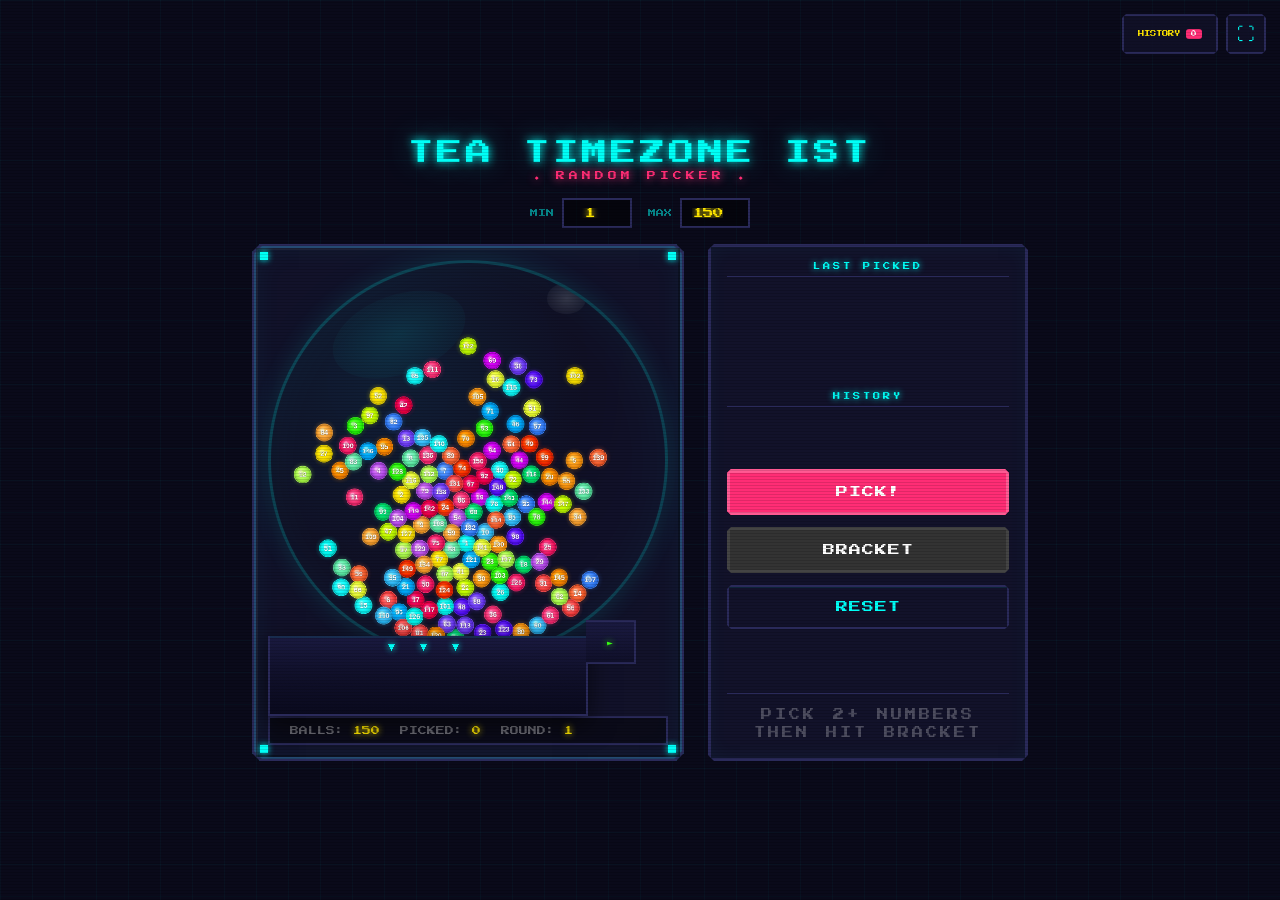
==== lottery-ball-machine.html @ 7a755512 "first commit" ====
<!doctype html>
<html lang="en">
  <head>
    <meta charset="UTF-8" />
    <meta name="viewport" content="width=device-width, initial-scale=1.0" />
    <title>TEA TIMEZONE IST – Random Picker</title>
    <link
      href="https://fonts.googleapis.com/css2?family=Press+Start+2P&family=Outfit:wght@400;600;800&display=swap"
      rel="stylesheet"
    />
    <!-- Stylesheets — order matters: base tokens must load first -->
    <link rel="stylesheet" href="css/base.css" />
    <link rel="stylesheet" href="css/layout.css" />
    <link rel="stylesheet" href="css/cabinet.css" />
    <link rel="stylesheet" href="css/balls.css" />
    <link rel="stylesheet" href="css/controls.css" />
    <link rel="stylesheet" href="css/overlays.css" />
    <link rel="stylesheet" href="css/effects.css" />
  </head>
  <body>
    <button
      class="history-btn"
      id="historyBtn"
      onclick="openHistory()"
      title="Tournament History"
    >
      HISTORY <span class="badge" id="historyBadge">0</span>
    </button>
    <button
      class="fullscreen-btn"
      id="fullscreenBtn"
      onclick="toggleFullscreen()"
      title="Toggle Fullscreen"
    >
      ⛶
    </button>
    <canvas id="confetti-canvas"></canvas>

    <div class="app-container">
      <!-- Title -->
      <div class="title-block">
        <div class="show-name">TEA TIMEZONE IST</div>
        <div class="subtitle">⬥ random picker ⬥</div>
      </div>

      <!-- Settings -->
      <div class="settings">
        <div class="setting-group">
          <label for="minNum">MIN</label>
          <input type="number" id="minNum" value="1" min="0" max="999" />
        </div>
        <div class="setting-group">
          <label for="maxNum">MAX</label>
          <input type="number" id="maxNum" value="150" min="1" max="999" />
        </div>
      </div>

      <!-- Main Content: Side by Side -->
      <div class="main-layout">
        <!-- LEFT: Arcade Cabinet -->
        <div class="arcade-cabinet">
          <div class="corner-decor tl"></div>
          <div class="corner-decor tr"></div>
          <div class="corner-decor bl"></div>
          <div class="corner-decor br"></div>

          <div class="machine-wrapper">
            <div class="glass-dome">
              <div class="pixel-particles" id="pixelParticles"></div>
              <canvas id="ball-canvas" width="840" height="840"></canvas>
            </div>
            <div class="machine-base">
              <div class="chute"></div>
            </div>
          </div>

          <!-- Score Bar -->
          <div class="score-bar">
            <span
              ><span class="label">BALLS:</span>
              <span class="value" id="ballCount">50</span></span
            >
            <span
              ><span class="label">PICKED:</span>
              <span class="value" id="pickedCount">0</span></span
            >
            <span
              ><span class="label">ROUND:</span>
              <span class="value" id="roundNum">1</span></span
            >
          </div>
        </div>

        <!-- RIGHT: Side Panel -->
        <div class="side-panel">
          <div class="panel-section">
            <div class="panel-label">LAST PICKED</div>
            <div id="spin-status"></div>
            <div id="picked-ball" class="picked-ball"></div>
          </div>

          <div class="panel-section">
            <div class="panel-label">HISTORY</div>
            <div class="history" id="history"></div>
          </div>

          <div class="panel-section">
            <div class="controls">
              <button class="btn btn-pick" id="pickBtn" onclick="startPick()">
                PICK!
              </button>
              <button
                class="btn btn-bracket"
                id="bracketBtn"
                onclick="openBracket()"
                disabled
              >
                BRACKET
              </button>
              <button class="btn btn-reset" onclick="resetMachine()">
                RESET
              </button>
            </div>
          </div>

          <div class="insert-coin">pick 2+ numbers then hit bracket</div>
        </div>
      </div>
    </div>

    <!-- Bracket Overlay -->
    <div class="bracket-overlay" id="bracketOverlay">
      <div class="bracket-header">
        <h2>🏆 TOURNAMENT BRACKET</h2>
        <div class="bracket-sub">CLICK A PLAYER TO ADVANCE THEM</div>
      </div>
      <div class="bracket-container" id="bracketContainer"></div>
      <div class="podium-display" id="podiumDisplay">
        <div class="podium-place podium-2nd">
          <div class="podium-medal">🥈</div>
          <div class="podium-label">2ND</div>
          <div class="podium-number" id="podium2nd"></div>
        </div>
        <div class="podium-place podium-1st">
          <div class="podium-medal">🥇</div>
          <div class="podium-label">1ST</div>
          <div class="podium-number" id="podium1st"></div>
        </div>
      </div>
      <div class="podium-save-msg" id="podiumSaveMsg" style="display: none">
        ✓ SAVED TO HISTORY
      </div>
      <button
        class="btn btn-save-tournament"
        id="saveTournamentBtn"
        onclick="saveTournamentToHistory()"
        style="display: none"
      >
        💾 SAVE TO HISTORY
      </button>
      <button class="btn btn-back" onclick="closeBracket()">
        ◄ BACK TO PICKER
      </button>
    </div>

    <!-- History Overlay -->
    <div class="history-overlay" id="historyOverlay">
      <h2>TOURNAMENT HISTORY</h2>
      <div class="bracket-sub">PAST TOURNAMENT RESULTS</div>
      <div class="tour-history-list" id="tourHistoryList"></div>
      <button
        class="btn btn-reset"
        onclick="clearTournamentHistory()"
        style="margin-top: 16px; font-size: 0.5rem"
      >
        CLEAR HISTORY
      </button>
      <button class="btn btn-back" onclick="closeHistory()">◄ BACK</button>
    </div>

    <!-- Scripts — order matters: each file depends on the ones above it -->
    <script src="js/config.js"></script>
    <!-- constants & color palette -->
    <script src="js/storage.js"></script>
    <!-- localStorage helpers -->
    <script src="js/physics.js"></script>
    <!-- Ball class, collisions, animation loop -->
    <script src="js/tourHistory.js"></script>
    <!-- tournament history overlay & badge -->
    <script src="js/bracket.js"></script>
    <!-- tournament bracket system -->
    <script src="js/game.js"></script>
    <!-- pick logic, history, reset, confetti, startup -->
    <script src="js/ui.js"></script>
    <!-- fullscreen toggle -->
  </body>
</html>
---- css/base.css ----
/* ============================================================
   base.css — CSS variables, reset, body, background effects,
               and the top-level app container.
   Loaded first — all other CSS files depend on these variables.
   ============================================================ */

* { margin: 0; padding: 0; box-sizing: border-box; }

/* ── Design Tokens ─────────────────────────────────────────── */
:root {
    --neon-pink:    #ff2d75;
    --neon-cyan:    #00fff7;
    --neon-yellow:  #ffe600;
    --neon-green:   #39ff14;
    --neon-purple:  #bf5af2;
    --neon-orange:  #ff9f1c;
    --arcade-dark:  #0a0a1a;
    --arcade-panel: #12122a;
    --pixel-border: #2a2a5a;
}

/* ── Body ──────────────────────────────────────────────────── */
body {
    min-height: 100vh;
    display: flex;
    flex-direction: column;
    align-items: center;
    justify-content: center;
    background: var(--arcade-dark);
    font-family: 'Press Start 2P', monospace;
    overflow-x: hidden;
    color: #fff;
    image-rendering: pixelated;
}

/* Animated pixel grid background */
body::before {
    content: '';
    position: fixed;
    inset: 0;
    background-image:
        linear-gradient(rgba(0,255,247,0.03) 1px, transparent 1px),
        linear-gradient(90deg, rgba(0,255,247,0.03) 1px, transparent 1px);
    background-size: 32px 32px;
    pointer-events: none;
    z-index: 0;
}

/* CRT scanlines overlay */
body::after {
    content: '';
    position: fixed;
    inset: 0;
    background: repeating-linear-gradient(
        0deg,
        rgba(0,0,0,0.12) 0px,
        rgba(0,0,0,0.12) 1px,
        transparent 1px,
        transparent 3px
    );
    pointer-events: none;
    z-index: 999;
}

/* ── App Container ─────────────────────────────────────────── */
.app-container {
    position: relative;
    z-index: 1;
    display: flex;
    flex-direction: column;
    align-items: center;
    gap: 16px;
    padding: 20px;
    width: 100%;
    max-width: 1200px;
}
---- css/layout.css ----
/* ============================================================
   layout.css — Side-by-side main layout, side panel,
                panel sections, title block, settings inputs,
                and responsive breakpoints.
   ============================================================ */

/* ── Main Layout ───────────────────────────────────────────── */
.main-layout {
    display: flex;
    align-items: flex-start;
    gap: 24px;
    width: 100%;
    justify-content: center;
}

/* ── Side Panel ────────────────────────────────────────────── */
.side-panel {
    display: flex;
    flex-direction: column;
    gap: 16px;
    min-width: 260px;
    max-width: 320px;
    background: var(--arcade-panel);
    border: 3px solid var(--pixel-border);
    padding: 16px;
    clip-path: polygon(
        6px 0%, calc(100% - 6px) 0%,
        100% 6px, 100% calc(100% - 6px),
        calc(100% - 6px) 100%, 6px 100%,
        0% calc(100% - 6px), 0% 6px
    );
    box-shadow:
        inset 0 0 20px rgba(0,255,247,0.04),
        0 0 15px rgba(0,0,0,0.5);
    align-self: stretch;
}

.panel-section {
    display: flex;
    flex-direction: column;
    align-items: center;
    gap: 10px;
}

.panel-label {
    font-family: 'Press Start 2P', monospace;
    font-size: 0.45rem;
    color: var(--neon-cyan);
    text-shadow: 0 0 6px var(--neon-cyan);
    letter-spacing: 3px;
    text-transform: uppercase;
    text-align: center;
    border-bottom: 1px solid var(--pixel-border);
    padding-bottom: 6px;
    width: 100%;
}

.side-panel .controls { flex-direction: column; width: 100%; }
.side-panel .btn      { width: 100%; }
.side-panel .history  { max-width: 280px; }

.side-panel .insert-coin {
    margin-top: auto;
    padding-top: 12px;
    border-top: 1px solid var(--pixel-border);
    text-align: center;
    line-height: 1.6;
    font-size: 0.7rem;
    word-spacing: 2px;
}

/* ── Title Block ───────────────────────────────────────────── */
.title-block {
    text-align: center;
    display: flex;
    flex-direction: column;
    align-items: center;
    gap: 6px;
}

.show-name {
    font-size: 1.6rem;
    font-family: 'Press Start 2P', monospace;
    color: var(--neon-cyan);
    text-shadow:
        0 0 10px var(--neon-cyan),
        0 0 30px rgba(0,255,247,0.4),
        0 0 60px rgba(0,255,247,0.15);
    letter-spacing: 3px;
    animation: glowPulse 2s ease-in-out infinite alternate;
}

@keyframes glowPulse {
    from { text-shadow: 0 0 10px var(--neon-cyan), 0 0 30px rgba(0,255,247,0.4); }
    to   { text-shadow: 0 0 15px var(--neon-cyan), 0 0 45px rgba(0,255,247,0.6), 0 0 80px rgba(0,255,247,0.2); }
}

.subtitle {
    font-size: 0.55rem;
    color: var(--neon-pink);
    text-shadow: 0 0 8px var(--neon-pink);
    letter-spacing: 4px;
    text-transform: uppercase;
}

/* ── Settings (MIN / MAX inputs) ───────────────────────────── */
.settings {
    display: flex;
    gap: 16px;
    align-items: center;
    flex-wrap: wrap;
    justify-content: center;
}

.setting-group {
    display: flex;
    align-items: center;
    gap: 8px;
}

.setting-group label {
    font-size: 0.5rem;
    color: rgba(0,255,247,0.5);
}

.setting-group input {
    width: 70px;
    padding: 8px 10px;
    background: rgba(0,0,0,0.5);
    border: 2px solid var(--pixel-border);
    color: var(--neon-yellow);
    font-family: 'Press Start 2P', monospace;
    font-size: 0.65rem;
    text-align: center;
    outline: none;
    transition: border-color 0.3s;
    text-shadow: 0 0 6px var(--neon-yellow);
}

.setting-group input:focus {
    border-color: var(--neon-cyan);
    box-shadow: 0 0 10px rgba(0,255,247,0.2);
}

/* ── Responsive ────────────────────────────────────────────── */
@media (max-width: 850px) {
    .main-layout { flex-direction: column; align-items: center; }
    .side-panel  { min-width: unset; max-width: 440px; width: 100%; }
    .side-panel .controls { flex-direction: row; flex-wrap: wrap; justify-content: center; }
    .side-panel .btn      { width: auto; }
    .glass-dome   { width: 300px; height: 300px; }
    .machine-base { width: 240px; height: 60px; }
    .show-name    { font-size: 1rem; }
    .btn          { padding: 10px 18px; font-size: 0.6rem; }
}
---- css/cabinet.css ----
/* ============================================================
   cabinet.css — Arcade cabinet frame, corner decorations,
                 glass dome, machine base, chute, score bar,
                 and the insert-coin / pixel-line decorations.
   ============================================================ */

/* ── Arcade Cabinet Frame ──────────────────────────────────── */
.arcade-cabinet {
    position: relative;
    padding: 12px;
    background: var(--arcade-panel);
    border: 4px solid var(--pixel-border);
    box-shadow:
        inset 0 0 30px rgba(0,255,247,0.05),
        0 0 20px rgba(0,0,0,0.6),
        0 0 1px var(--neon-cyan),
        inset 2px 2px 0 rgba(255,255,255,0.05),
        inset -2px -2px 0 rgba(0,0,0,0.3);
    clip-path: polygon(
        8px 0%, calc(100% - 8px) 0%,
        100% 8px, 100% calc(100% - 8px),
        calc(100% - 8px) 100%, 8px 100%,
        0% calc(100% - 8px), 0% 8px
    );
}

.arcade-cabinet::before {
    content: '';
    position: absolute;
    top: -2px; left: -2px; right: -2px; bottom: -2px;
    border: 2px solid rgba(0,255,247,0.15);
    clip-path: polygon(
        8px 0%, calc(100% - 8px) 0%,
        100% 8px, 100% calc(100% - 8px),
        calc(100% - 8px) 100%, 8px 100%,
        0% calc(100% - 8px), 0% 8px
    );
    pointer-events: none;
}

/* ── Corner Pixel Decorations ──────────────────────────────── */
.corner-decor {
    position: absolute;
    width: 8px; height: 8px;
    background: var(--neon-cyan);
    box-shadow: 0 0 6px var(--neon-cyan);
    z-index: 5;
}
.corner-decor.tl { top: 4px;    left: 4px;   }
.corner-decor.tr { top: 4px;    right: 4px;  }
.corner-decor.bl { bottom: 4px; left: 4px;   }
.corner-decor.br { bottom: 4px; right: 4px;  }

/* ── Glass Dome ────────────────────────────────────────────── */
.glass-dome {
    position: relative;
    width: 400px;
    height: 400px;
    border-radius: 50%;
    background: radial-gradient(ellipse at 30% 30%, rgba(0,255,247,0.06), rgba(0,0,0,0.1) 50%, transparent 70%);
    border: 3px solid rgba(0,255,247,0.2);
    box-shadow:
        inset 0 0 50px rgba(0,255,247,0.04),
        0 0 25px rgba(0,255,247,0.1),
        0 0 60px rgba(0,255,247,0.03);
    overflow: hidden;
}

/* Large glass highlight */
.glass-dome::before {
    content: '';
    position: absolute;
    top: 8%; left: 15%;
    width: 35%; height: 20%;
    background: radial-gradient(ellipse, rgba(0,255,247,0.1), transparent);
    border-radius: 50%;
    transform: rotate(-20deg);
    pointer-events: none;
}

/* Small specular glint */
.glass-dome::after {
    content: '';
    position: absolute;
    top: 5%; right: 20%;
    width: 10%; height: 8%;
    background: radial-gradient(ellipse, rgba(255,255,255,0.15), transparent);
    border-radius: 50%;
    pointer-events: none;
}

canvas#ball-canvas {
    position: absolute;
    top: 0; left: 0;
    width: 100%; height: 100%;
}

/* ── Machine Base ──────────────────────────────────────────── */
.machine-base {
    width: 320px;
    height: 80px;
    background: linear-gradient(180deg, #1a1a40, #10102a, #0a0a1e);
    margin-top: -24px;
    position: relative;
    box-shadow:
        0 8px 24px rgba(0,0,0,0.6),
        inset 0 2px 0 rgba(0,255,247,0.08);
    border: 2px solid var(--pixel-border);
    border-top: none;
    display: flex;
    align-items: center;
    justify-content: center;
}

/* Blinking arrows on the base */
.machine-base::before {
    content: '▼ ▼ ▼';
    position: absolute;
    top: 8px;
    left: 50%;
    transform: translateX(-50%);
    font-size: 0.5rem;
    color: var(--neon-cyan);
    text-shadow: 0 0 6px var(--neon-cyan);
    letter-spacing: 8px;
    animation: blink 1.2s infinite;
}

@keyframes blink {
    0%, 100% { opacity: 1; }
    50%       { opacity: 0.3; }
}

/* ── Chute (exit slot on base) ─────────────────────────────── */
.chute {
    position: absolute;
    right: -50px; top: -16px;
    width: 50px; height: 44px;
    background: linear-gradient(180deg, #1a1a40, #10102a);
    border: 2px solid var(--pixel-border);
    border-left: none;
    display: flex;
    align-items: center;
    justify-content: center;
}

.chute::after {
    content: '►';
    font-size: 0.6rem;
    color: var(--neon-green);
    text-shadow: 0 0 6px var(--neon-green);
    animation: blink 1s infinite;
}

/* ── Score Bar (BALLS / PICKED / ROUND) ────────────────────── */
.score-bar {
    display: flex;
    align-items: center;
    gap: 20px;
    padding: 8px 20px;
    background: rgba(0,0,0,0.4);
    border: 2px solid var(--pixel-border);
    font-size: 0.55rem;
}

.score-bar .label { color: rgba(255,255,255,0.4); }
.score-bar .value {
    color: var(--neon-yellow);
    text-shadow: 0 0 6px var(--neon-yellow);
}

/* ── Insert Coin / Pixel Line Decorations ──────────────────── */
.insert-coin {
    font-size: 0.45rem;
    color: rgba(255,255,255,0.25);
    letter-spacing: 3px;
    text-transform: uppercase;
    animation: blink 1.5s infinite;
    margin-top: 4px;
}

.pixel-line        { display: flex; gap: 4px; justify-content: center; }
.pixel-line span   { width: 6px; height: 6px; display: inline-block; }
---- css/balls.css ----
/* ============================================================
   balls.css — Result area (picked ball display), history row,
               history balls, and the delete button.
   ============================================================ */

/* ── Result Area ───────────────────────────────────────────── */
.result-area {
    display: flex;
    flex-direction: column;
    align-items: center;
    gap: 12px;
    min-height: 100px;
}

/* ── Large Picked Ball (shown after a pick) ────────────────── */
.picked-ball {
    width: 80px;
    height: 80px;
    border-radius: 50%;
    display: flex;
    align-items: center;
    justify-content: center;
    font-size: 1.8rem;
    font-weight: 800;
    font-family: 'Outfit', sans-serif;
    color: #fff;
    text-shadow: 0 2px 4px rgba(0,0,0,0.5);
    box-shadow:
        0 4px 15px rgba(0,0,0,0.4),
        inset 0 -4px 8px rgba(0,0,0,0.2),
        inset 0 4px 8px rgba(255,255,255,0.2),
        0 0 20px rgba(0,255,247,0.2);
    transform: scale(0);
    transition: transform 0.5s cubic-bezier(0.175, 0.885, 0.32, 1.275);
    position: relative;
}

/* JS adds .show to animate the ball in */
.picked-ball.show { transform: scale(1); }

/* Specular shine on the picked ball */
.picked-ball::before {
    content: '';
    position: absolute;
    top: 12%; left: 20%;
    width: 30%; height: 20%;
    background: radial-gradient(ellipse, rgba(255,255,255,0.5), transparent);
    border-radius: 50%;
    transform: rotate(-20deg);
}

.picked-label {
    font-size: 0.5rem;
    color: rgba(0,255,247,0.5);
    text-transform: uppercase;
    letter-spacing: 4px;
}

/* ── History Row ───────────────────────────────────────────── */
.history {
    display: flex;
    gap: 8px;
    flex-wrap: wrap;
    justify-content: center;
    max-width: 420px;
    min-height: 36px;
}

/* ── History Ball (small, in the row) ──────────────────────── */
.history-ball {
    width: 36px;
    height: 36px;
    border-radius: 50%;
    display: flex;
    align-items: center;
    justify-content: center;
    font-size: 0.7rem;
    font-weight: 700;
    font-family: 'Outfit', sans-serif;
    color: #fff;
    text-shadow: 0 1px 2px rgba(0,0,0,0.4);
    box-shadow:
        0 2px 6px rgba(0,0,0,0.3),
        inset 0 -2px 4px rgba(0,0,0,0.2),
        inset 0 2px 4px rgba(255,255,255,0.15);
    animation: popIn 0.4s cubic-bezier(0.175, 0.885, 0.32, 1.275);
    position: relative; /* needed for the delete button */
}

@keyframes popIn {
    0%   { transform: scale(0) rotate(-180deg); opacity: 0; }
    100% { transform: scale(1) rotate(0deg);    opacity: 1; }
}

/* ── Delete Button (✕, appears on hover) ───────────────────── */
.history-ball .delete-btn {
    position: absolute;
    top: -4px;
    right: -4px;
    width: 14px;
    height: 14px;
    background: #ff5252;
    border: 1px solid #fff;
    border-radius: 50%;
    color: #fff;
    font-size: 8px;
    font-family: sans-serif;
    display: flex;
    align-items: center;
    justify-content: center;
    cursor: pointer;
    opacity: 0;
    transition: opacity 0.2s, transform 0.2s;
    z-index: 10;
}

.history-ball:hover .delete-btn        { opacity: 1; }
.history-ball .delete-btn:hover        { transform: scale(1.2); background: #ff0000; }
---- css/controls.css ----
/* ============================================================
   controls.css — Buttons (PICK, RESET, BRACKET, BACK),
                  controls row, spin status label.
   ============================================================ */

/* ── Controls Row ──────────────────────────────────────────── */
.controls {
    display: flex;
    gap: 12px;
    align-items: center;
    flex-wrap: wrap;
    justify-content: center;
}

/* ── Base Button ───────────────────────────────────────────── */
.btn {
    padding: 14px 28px;
    border: none;
    font-family: 'Press Start 2P', monospace;
    font-size: 0.75rem;
    cursor: pointer;
    transition: all 0.15s ease;
    text-transform: uppercase;
    letter-spacing: 1px;
    position: relative;
}

/* ── PICK Button (neon pink) ───────────────────────────────── */
.btn-pick {
    background: var(--neon-pink);
    color: #fff;
    border: 3px solid #ff5a93;
    box-shadow:
        0 4px 0 #aa1045,
        0 6px 20px rgba(255,45,117,0.4),
        inset 0 1px 0 rgba(255,255,255,0.2);
    clip-path: polygon(
        4px 0%, calc(100% - 4px) 0%,
        100% 4px, 100% calc(100% - 4px),
        calc(100% - 4px) 100%, 4px 100%,
        0% calc(100% - 4px), 0% 4px
    );
}
.btn-pick:hover {
    transform: translateY(-2px);
    box-shadow:
        0 6px 0 #aa1045,
        0 8px 30px rgba(255,45,117,0.6),
        inset 0 1px 0 rgba(255,255,255,0.2);
}
.btn-pick:active {
    transform: translateY(2px);
    box-shadow: 0 1px 0 #aa1045, 0 2px 10px rgba(255,45,117,0.3);
}
.btn-pick:disabled {
    background: #333;
    border-color: #444;
    box-shadow: 0 4px 0 #222;
    cursor: not-allowed;
    filter: grayscale(1);
    transform: none;
}

/* ── RESET Button (dark panel) ─────────────────────────────── */
.btn-reset {
    background: var(--arcade-panel);
    color: var(--neon-cyan);
    border: 2px solid var(--pixel-border);
    box-shadow: 0 3px 0 #0a0a1a, inset 0 1px 0 rgba(0,255,247,0.1);
    clip-path: polygon(
        4px 0%, calc(100% - 4px) 0%,
        100% 4px, 100% calc(100% - 4px),
        calc(100% - 4px) 100%, 4px 100%,
        0% calc(100% - 4px), 0% 4px
    );
}
.btn-reset:hover  { background: rgba(0,255,247,0.1); border-color: var(--neon-cyan); }
.btn-reset:active { transform: translateY(2px); box-shadow: 0 1px 0 #0a0a1a; }

/* ── BRACKET Button (purple) ───────────────────────────────── */
.btn-bracket {
    background: var(--neon-purple);
    color: #fff;
    border: 3px solid #d07aff;
    box-shadow:
        0 4px 0 #7a2ea0,
        0 6px 20px rgba(191,90,242,0.4),
        inset 0 1px 0 rgba(255,255,255,0.2);
    clip-path: polygon(
        4px 0%, calc(100% - 4px) 0%,
        100% 4px, 100% calc(100% - 4px),
        calc(100% - 4px) 100%, 4px 100%,
        0% calc(100% - 4px), 0% 4px
    );
}
.btn-bracket:hover    { transform: translateY(-2px); box-shadow: 0 6px 0 #7a2ea0, 0 8px 30px rgba(191,90,242,0.6); }
.btn-bracket:active   { transform: translateY(2px);  box-shadow: 0 1px 0 #7a2ea0; }
.btn-bracket:disabled { background: #333; border-color: #444; box-shadow: 0 4px 0 #222; cursor: not-allowed; filter: grayscale(1); }

/* ── BACK Button (used in overlays) ───────────────────────── */
.btn-back {
    background: rgba(255,255,255,0.06);
    color: var(--neon-cyan);
    border: 2px solid var(--pixel-border);
    margin-top: 20px;
    padding: 12px 24px;
    clip-path: polygon(
        4px 0%, calc(100% - 4px) 0%,
        100% 4px, 100% calc(100% - 4px),
        calc(100% - 4px) 100%, 4px 100%,
        0% calc(100% - 4px), 0% 4px
    );
}
.btn-back:hover { background: rgba(0,255,247,0.1); border-color: var(--neon-cyan); }

/* ── Spin Status Label ─────────────────────────────────────── */
.spin-label {
    font-size: 0.6rem;
    font-family: 'Press Start 2P', monospace;
    color: var(--neon-yellow);
    text-shadow: 0 0 10px var(--neon-yellow);
    animation: pulse 0.5s ease-in-out infinite alternate;
}

@keyframes pulse {
    from { opacity: 0.4; }
    to   { opacity: 1; }
}
---- css/overlays.css ----
/* ============================================================
   overlays.css — Tournament bracket overlay, bracket grid,
                  match slots, podium, history button, history
                  overlay, and tournament history list items.
   ============================================================ */

/* ── Fullscreen & History Buttons (fixed top-right) ─────────── */
.fullscreen-btn {
    position: fixed;
    top: 14px;
    right: 14px;
    z-index: 60;
    width: 40px;
    height: 40px;
    background: rgba(18,18,42,0.85);
    border: 2px solid var(--pixel-border);
    color: var(--neon-cyan);
    font-size: 1.1rem;
    cursor: pointer;
    display: flex;
    align-items: center;
    justify-content: center;
    transition: all 0.2s ease;
    clip-path: polygon(4px 0%, calc(100% - 4px) 0%, 100% 4px, 100% calc(100% - 4px), calc(100% - 4px) 100%, 4px 100%, 0% calc(100% - 4px), 0% 4px);
}
.fullscreen-btn:hover  { background: rgba(0,255,247,0.15); border-color: var(--neon-cyan); box-shadow: 0 0 12px rgba(0,255,247,0.3); transform: scale(1.1); }
.fullscreen-btn:active { transform: scale(0.95); }

.history-btn {
    position: fixed;
    top: 14px;
    right: 62px;
    z-index: 60;
    height: 40px;
    padding: 0 14px;
    background: rgba(18,18,42,0.85);
    border: 2px solid var(--pixel-border);
    color: var(--neon-yellow);
    font-family: 'Press Start 2P', monospace;
    font-size: 0.4rem;
    cursor: pointer;
    display: flex;
    align-items: center;
    gap: 6px;
    transition: all 0.2s ease;
    clip-path: polygon(4px 0%, calc(100% - 4px) 0%, 100% 4px, 100% calc(100% - 4px), calc(100% - 4px) 100%, 4px 100%, 0% calc(100% - 4px), 0% 4px);
}
.history-btn:hover { background: rgba(255,230,0,0.12); border-color: var(--neon-yellow); box-shadow: 0 0 12px rgba(255,230,0,0.25); }
.history-btn .badge {
    background: var(--neon-pink);
    color: #fff;
    font-size: 0.35rem;
    padding: 2px 5px;
    border-radius: 3px;
    min-width: 16px;
    text-align: center;
}

/* ── Bracket Overlay ───────────────────────────────────────── */
.bracket-overlay {
    display: none;
    position: fixed;
    inset: 0;
    background: rgba(5,5,15,0.97);
    z-index: 50;
    overflow: auto;
    flex-direction: column;
    align-items: center;
    padding: 30px 20px;
}
.bracket-overlay.active { display: flex; }

.bracket-header { text-align: center; margin-bottom: 20px; flex-shrink: 0; }
.bracket-header h2 {
    font-family: 'Press Start 2P', monospace;
    font-size: 1.2rem;
    color: var(--neon-yellow);
    text-shadow: 0 0 12px var(--neon-yellow);
    margin-bottom: 8px;
}
.bracket-header .bracket-sub {
    font-size: 0.45rem;
    color: rgba(255,255,255,0.4);
    letter-spacing: 2px;
}

.bracket-container {
    display: flex;
    align-items: center;
    gap: 0;
    padding: 20px;
    min-height: 300px;
    overflow-x: auto;
    max-width: 100vw;
}

.bracket-round {
    display: flex;
    flex-direction: column;
    justify-content: center;
    gap: 0;
    position: relative;
    min-width: 140px;
}

.round-label {
    font-family: 'Press Start 2P', monospace;
    font-size: 0.4rem;
    color: var(--neon-cyan);
    text-shadow: 0 0 6px var(--neon-cyan);
    text-align: center;
    margin-bottom: 10px;
    letter-spacing: 2px;
    flex-shrink: 0;
}

.match-pair {
    display: flex;
    flex-direction: column;
    align-items: center;
    position: relative;
}

/* ── Match Slots ───────────────────────────────────────────── */
.match-slot {
    width: 120px;
    padding: 8px 10px;
    margin: 3px 0;
    background: rgba(20,20,50,0.8);
    border: 2px solid var(--pixel-border);
    font-family: 'Outfit', sans-serif;
    font-size: 0.9rem;
    font-weight: 700;
    color: #fff;
    text-align: center;
    cursor: pointer;
    transition: all 0.2s ease;
    position: relative;
}
.match-slot:hover:not(.bye):not(.empty):not(.eliminated) {
    border-color: var(--neon-yellow);
    box-shadow: 0 0 12px rgba(255,230,0,0.3);
    transform: scale(1.05);
}
.match-slot.winner    { border-color: var(--neon-green);          background: rgba(57,255,20,0.12);  box-shadow: 0 0 10px rgba(57,255,20,0.25); }
.match-slot.eliminated{ opacity: 0.35; text-decoration: line-through; cursor: default; }
.match-slot.bye       { border-style: dashed; color: rgba(255,255,255,0.25); cursor: default; font-size: 0.55rem; font-family: 'Press Start 2P', monospace; }
.match-slot.empty     { border-style: dashed; border-color: rgba(255,255,255,0.1); color: rgba(255,255,255,0.15); cursor: default; font-size: 0.5rem; font-family: 'Press Start 2P', monospace; }
.match-slot .slot-ball {
    display: inline-block;
    width: 22px; height: 22px;
    border-radius: 50%;
    line-height: 22px;
    font-size: 0.65rem;
    margin-right: 6px;
    vertical-align: middle;
    text-shadow: 0 1px 2px rgba(0,0,0,0.5);
}

.match-vs { font-family: 'Press Start 2P', monospace; font-size: 0.35rem; color: var(--neon-pink); text-shadow: 0 0 4px var(--neon-pink); margin: 1px 0; }
.connector-col { display: flex; flex-direction: column; justify-content: center; width: 30px; position: relative; }

/* ── Podium (1st & 2nd after bracket completes) ────────────── */
.podium-display {
    display: none;
    flex-direction: row;
    align-items: flex-end;
    justify-content: center;
    gap: 24px;
    margin-top: 20px;
    padding: 16px;
}
.podium-display.active { display: flex; }

.podium-place { display: flex; flex-direction: column; align-items: center; gap: 6px; }
.podium-place .podium-medal  { font-size: 1.8rem; }
.podium-place .podium-label  { font-family: 'Press Start 2P', monospace; font-size: 0.5rem; letter-spacing: 2px; }
.podium-place .podium-number {
    font-family: 'Outfit', sans-serif;
    font-weight: 800;
    border-radius: 50%;
    display: flex;
    align-items: center;
    justify-content: center;
    color: #fff;
    text-shadow: 0 2px 4px rgba(0,0,0,0.5);
}

.podium-1st .podium-label  { color: var(--neon-yellow); text-shadow: 0 0 10px var(--neon-yellow); }
.podium-1st .podium-number { width: 72px; height: 72px; font-size: 1.6rem; }
.podium-1st .podium-medal  { animation: pulse 1s infinite alternate; }

.podium-2nd .podium-label  { color: #c0c0c0; text-shadow: 0 0 8px rgba(192,192,192,0.5); }
.podium-2nd .podium-number { width: 56px; height: 56px; font-size: 1.2rem; }

.podium-save-msg {
    font-family: 'Press Start 2P', monospace;
    font-size: 0.35rem;
    color: var(--neon-green);
    text-shadow: 0 0 6px var(--neon-green);
    margin-top: 8px;
    animation: blink 1.5s infinite;
    text-align: center;
}

/* ── Tournament History Overlay ────────────────────────────── */
.history-overlay {
    display: none;
    position: fixed;
    inset: 0;
    background: rgba(5,5,15,0.97);
    z-index: 55;
    overflow: auto;
    flex-direction: column;
    align-items: center;
    padding: 30px 20px;
}
.history-overlay.active { display: flex; }

.history-overlay h2 {
    font-family: 'Press Start 2P', monospace;
    font-size: 1rem;
    color: var(--neon-yellow);
    text-shadow: 0 0 12px var(--neon-yellow);
    margin-bottom: 6px;
}
.history-overlay .bracket-sub { margin-bottom: 20px; }

.tour-history-list {
    display: flex;
    flex-direction: column;
    gap: 12px;
    width: 100%;
    max-width: 500px;
}

.tour-history-item {
    background: var(--arcade-panel);
    border: 2px solid var(--pixel-border);
    padding: 14px 18px;
    display: flex;
    align-items: center;
    gap: 16px;
    clip-path: polygon(6px 0%, calc(100% - 6px) 0%, 100% 6px, 100% calc(100% - 6px), calc(100% - 6px) 100%, 6px 100%, 0% calc(100% - 6px), 0% 6px);
}

.tour-round-badge { font-family: 'Press Start 2P', monospace; font-size: 0.4rem; color: var(--neon-cyan); text-shadow: 0 0 6px var(--neon-cyan); min-width: 50px; }
.tour-results     { display: flex; gap: 16px; align-items: center; flex-wrap: wrap; }
.tour-place       { display: flex; align-items: center; gap: 6px; font-family: 'Outfit', sans-serif; font-weight: 700; font-size: 0.95rem; color: #fff; }
.tour-place .tour-ball {
    width: 28px; height: 28px;
    border-radius: 50%;
    display: inline-flex;
    align-items: center;
    justify-content: center;
    font-size: 0.6rem;
    color: #fff;
    text-shadow: 0 1px 2px rgba(0,0,0,0.5);
}

.no-history-msg {
    font-family: 'Press Start 2P', monospace;
    font-size: 0.5rem;
    color: rgba(255,255,255,0.3);
    text-align: center;
    margin-top: 40px;
    line-height: 1.6;
    letter-spacing: 2px;
}
---- css/effects.css ----
/* ============================================================
   effects.css — Canvas layers (confetti, particle emitter),
                 pixel particle animation.
   ============================================================ */

/* ── Confetti Canvas ───────────────────────────────────────── */
/* Full-page fixed layer — overlays everything during a pick */
#confetti-canvas {
    position: fixed;
    top: 0; left: 0;
    width: 100vw; height: 100vh;
    pointer-events: none;
    z-index: 100;
}

/* ── Pixel Particle Emitter (around the dome) ──────────────── */
.pixel-particles {
    position: absolute;
    inset: -10px;
    pointer-events: none;
    z-index: 0;
    overflow: hidden;
}

.pixel-particle {
    position: absolute;
    width: 4px; height: 4px;
    background: var(--neon-cyan);
    opacity: 0;
    animation: floatPixel 4s ease-in-out infinite;
}

@keyframes floatPixel {
    0%   { opacity: 0;   transform: translateY(0)     scale(0.5); }
    30%  { opacity: 0.7; }
    70%  { opacity: 0.3; }
    100% { opacity: 0;   transform: translateY(-60px) scale(0.2); }
}
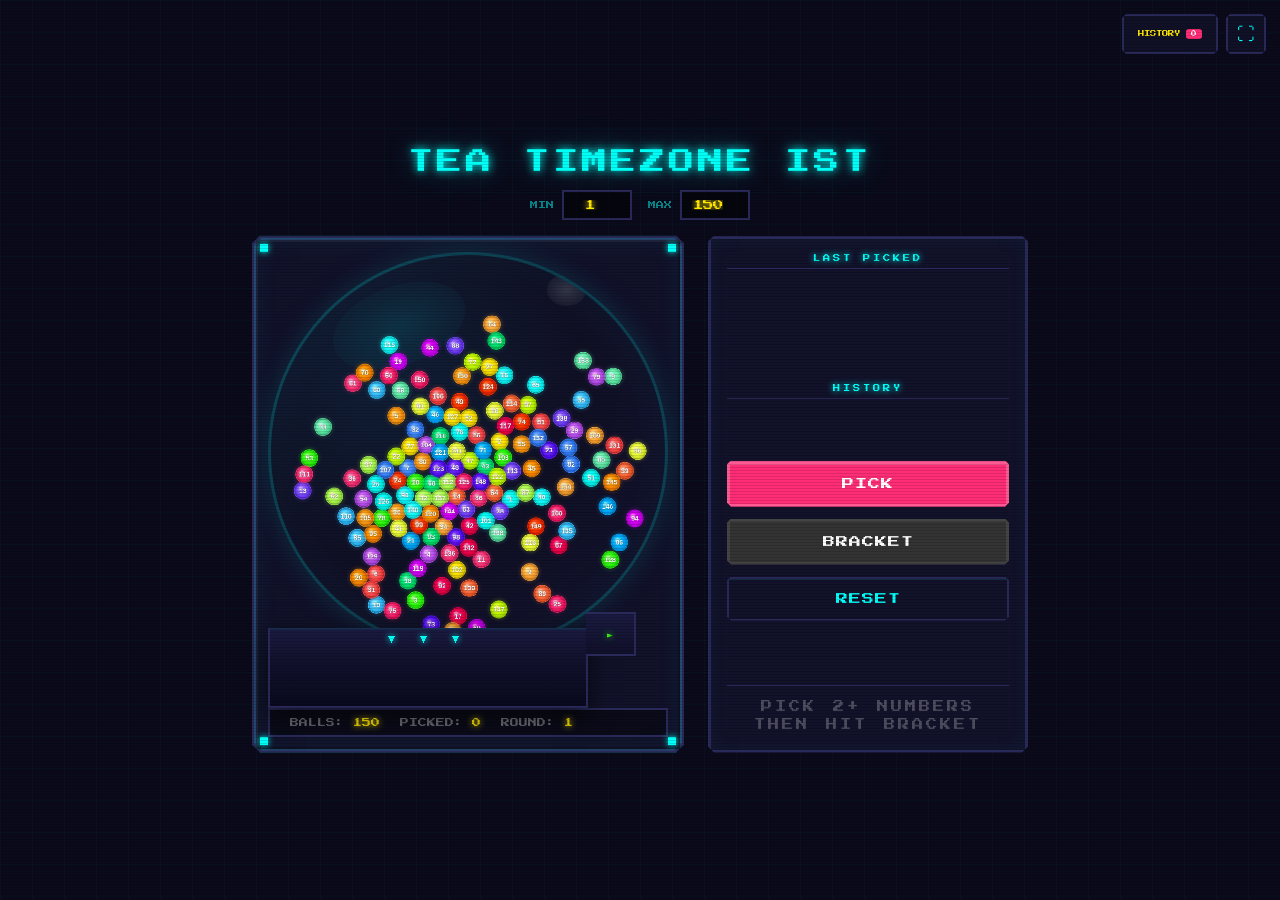
==== commit 952f688b: "remove subtitle from title block and adjust button label" ====
--- a/lottery-ball-machine.html
+++ b/lottery-ball-machine.html
@@ -40,7 +40,6 @@
       <!-- Title -->
       <div class="title-block">
         <div class="show-name">TEA TIMEZONE IST</div>
-        <div class="subtitle">⬥ random picker ⬥</div>
       </div>
 
       <!-- Settings -->
@@ -107,7 +106,7 @@
           <div class="panel-section">
             <div class="controls">
               <button class="btn btn-pick" id="pickBtn" onclick="startPick()">
-                PICK!
+                PICK
               </button>
               <button
                 class="btn btn-bracket"
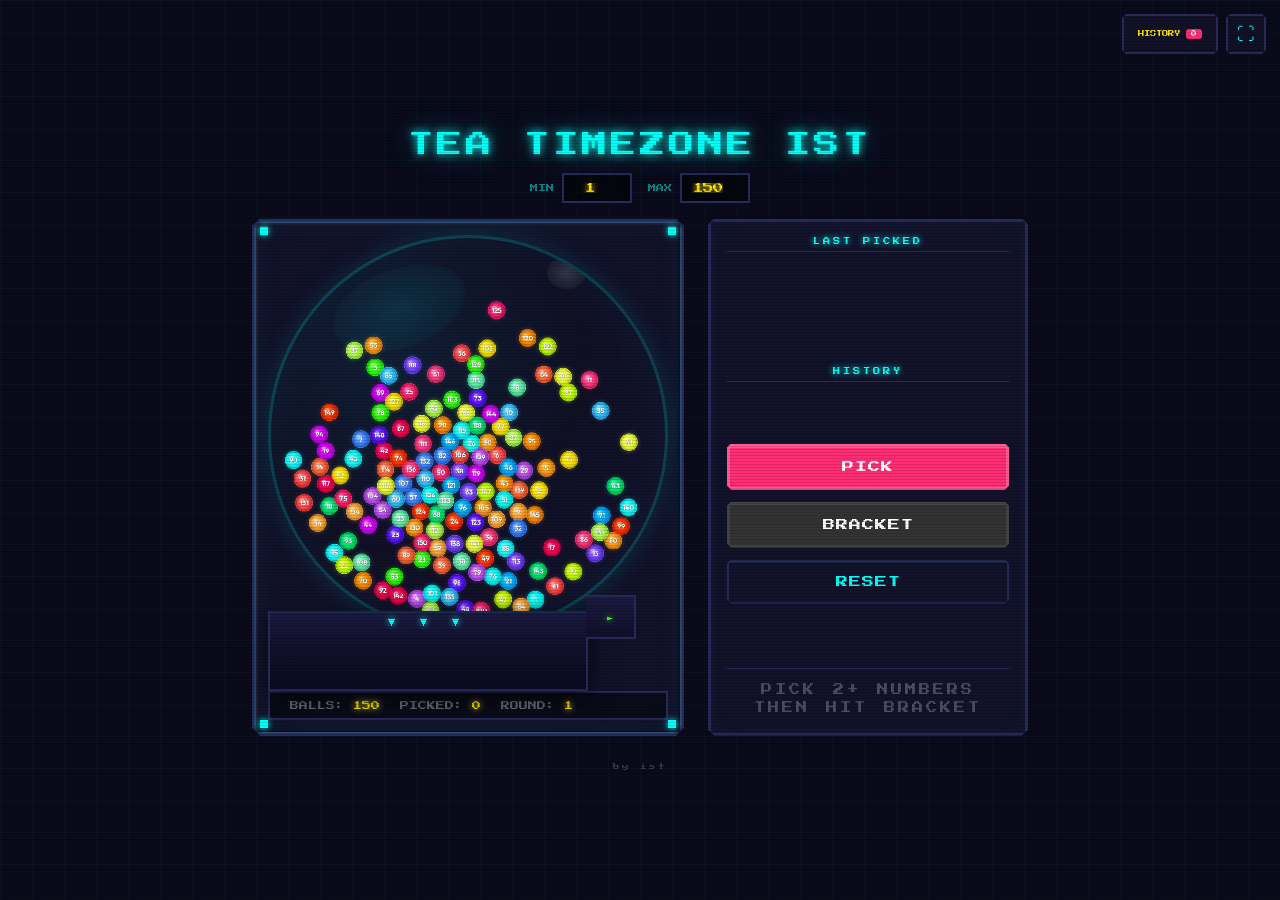
==== commit c46898c9: "add credit section to lottery ball machine and style it in layout.css" ====
--- a/lottery-ball-machine.html
+++ b/lottery-ball-machine.html
@@ -125,6 +125,8 @@
           <div class="insert-coin">pick 2+ numbers then hit bracket</div>
         </div>
       </div>
+
+      <div class="credit">by IST</div>
     </div>
 
     <!-- Bracket Overlay -->
--- a/css/layout.css
+++ b/css/layout.css
@@ -142,6 +142,17 @@
     box-shadow: 0 0 10px rgba(0,255,247,0.2);
 }
 
+/* ── Credit ─────────────────────────────────────────────────── */
+.credit {
+    font-family: 'Press Start 2P', monospace;
+    font-size: 0.4rem;
+    color: rgba(255,255,255,0.2);
+    letter-spacing: 3px;
+    text-transform: lowercase;
+    margin-top: 12px;
+    text-align: center;
+}
+
 /* ── Responsive ────────────────────────────────────────────── */
 @media (max-width: 850px) {
     .main-layout { flex-direction: column; align-items: center; }
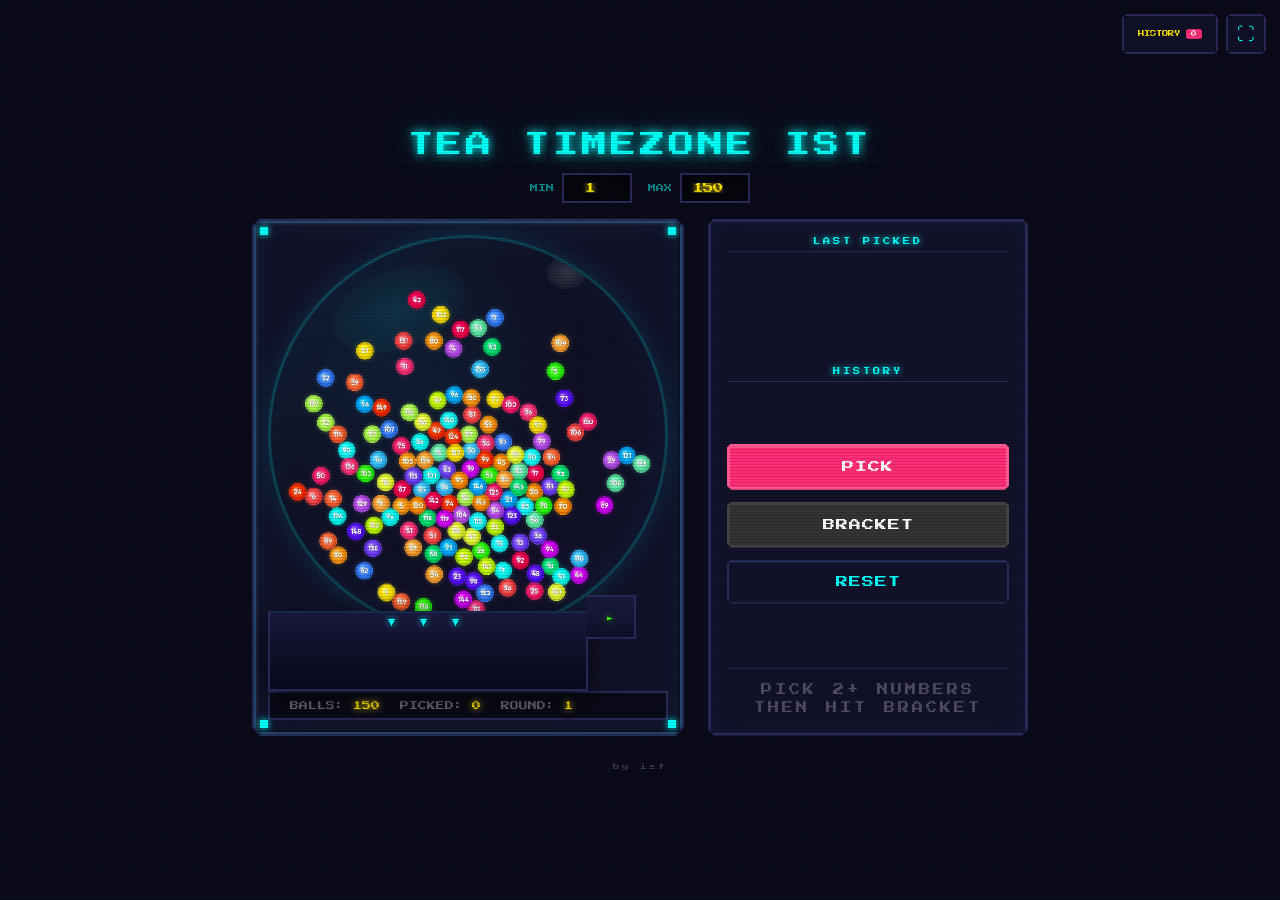
==== commit fe346442: "implement undo functionality in tournament bracket and update UI with undo button" ====
--- a/lottery-ball-machine.html
+++ b/lottery-ball-machine.html
@@ -149,7 +149,7 @@
         </div>
       </div>
       <div class="podium-save-msg" id="podiumSaveMsg" style="display: none">
-        ✓ SAVED TO HISTORY
+        ✓ SAVED T
       </div>
       <button
         class="btn btn-save-tournament"
@@ -159,9 +159,14 @@
       >
         💾 SAVE TO HISTORY
       </button>
-      <button class="btn btn-back" onclick="closeBracket()">
-        ◄ BACK TO PICKER
-      </button>
+      <div class="bracket-bottom-bar">
+        <button class="btn btn-undo" id="undoBtn" onclick="undoBracket()" style="display:none">
+          ↩ UNDO
+        </button>
+        <button class="btn btn-back" onclick="closeBracket()">
+          ◄ BACK TO PICKER
+        </button>
+      </div>
     </div>
 
     <!-- History Overlay -->
--- a/css/overlays.css
+++ b/css/overlays.css
@@ -3,6 +3,38 @@
                   match slots, podium, history button, history
                   overlay, and tournament history list items.
    ============================================================ */
+
+/* ── Bracket Bottom Bar (undo + back button row) ───────────── */
+.bracket-bottom-bar {
+    display: flex;
+    align-items: center;
+    width: 100%;
+    max-width: 600px;
+    margin-top: 14px;
+    gap: 12px;
+}
+.bracket-bottom-bar .btn-back { flex: 1; }
+
+.btn-undo {
+    font-family: 'Press Start 2P', monospace;
+    font-size: 0.5rem;
+    padding: 12px 18px;
+    background: rgba(255,159,28,0.12);
+    border: 2px solid #ff9f1c;
+    color: #ff9f1c;
+    cursor: pointer;
+    transition: all 0.2s ease;
+    text-shadow: 0 0 6px rgba(255,159,28,0.6);
+    clip-path: polygon(4px 0%, calc(100% - 4px) 0%, 100% 4px, 100% calc(100% - 4px), calc(100% - 4px) 100%, 4px 100%, 0% calc(100% - 4px), 0% 4px);
+    white-space: nowrap;
+    flex-shrink: 0;
+}
+.btn-undo:hover {
+    background: rgba(255,159,28,0.25);
+    box-shadow: 0 0 16px rgba(255,159,28,0.4);
+    transform: scale(1.05);
+}
+.btn-undo:active { transform: scale(0.95); }
 
 /* ── Fullscreen & History Buttons (fixed top-right) ─────────── */
 .fullscreen-btn {
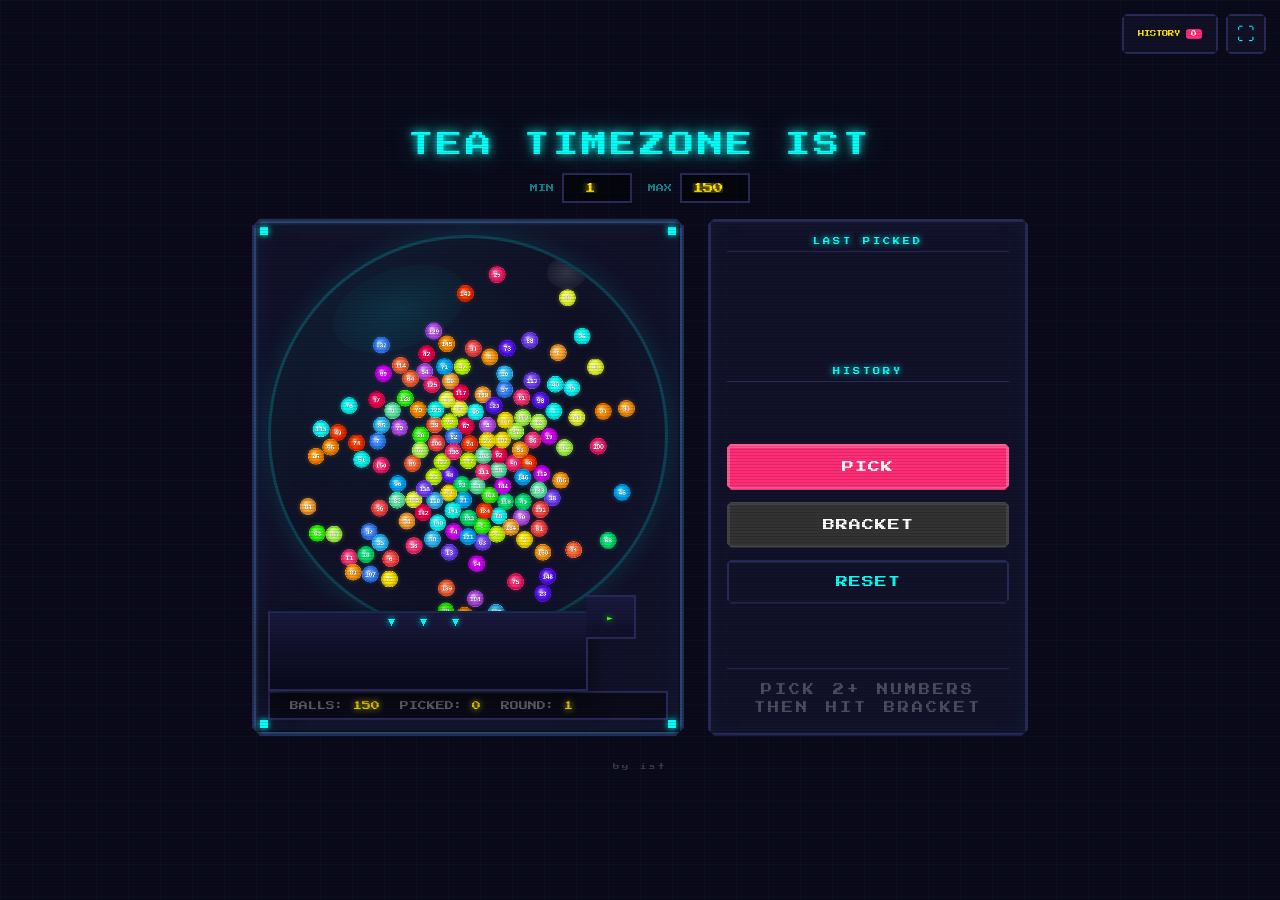
==== commit 92ce998a: "fix: correct ball radius and gravity values; update podium save message and style undo button" ====
--- a/lottery-ball-machine.html
+++ b/lottery-ball-machine.html
@@ -149,7 +149,7 @@
         </div>
       </div>
       <div class="podium-save-msg" id="podiumSaveMsg" style="display: none">
-        ✓ SAVED T
+        CONGRATULATIONS
       </div>
       <button
         class="btn btn-save-tournament"
@@ -160,7 +160,12 @@
         💾 SAVE TO HISTORY
       </button>
       <div class="bracket-bottom-bar">
-        <button class="btn btn-undo" id="undoBtn" onclick="undoBracket()" style="display:none">
+        <button
+          class="btn btn-undo"
+          id="undoBtn"
+          onclick="undoBracket()"
+          style="display: none"
+        >
           ↩ UNDO
         </button>
         <button class="btn btn-back" onclick="closeBracket()">
